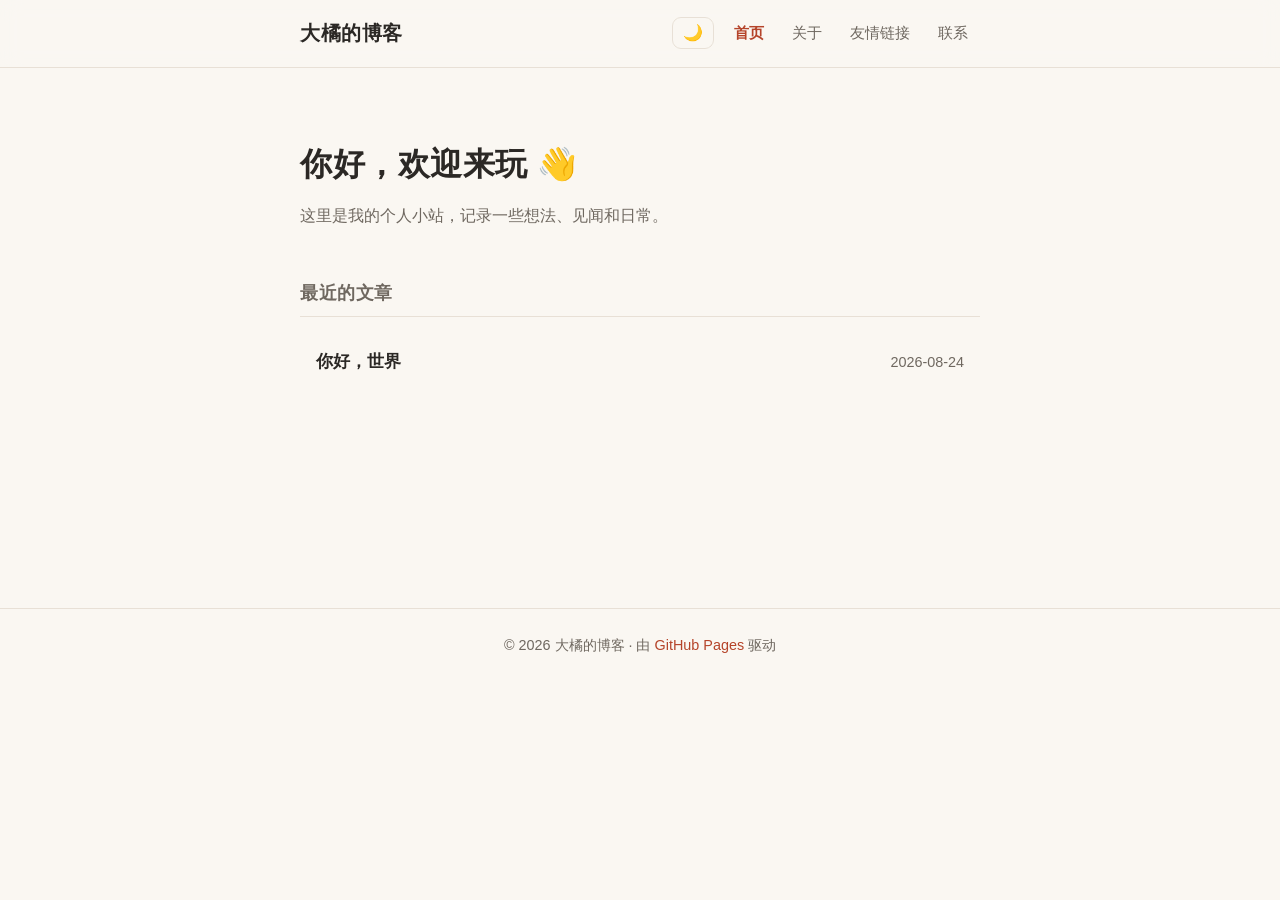
==== index.html @ a306d359 "feat: 大橘的博客初始上线" ====
<!DOCTYPE html>
<html lang="zh-CN">
<head>
  <meta charset="UTF-8">
  <meta name="viewport" content="width=device-width, initial-scale=1.0">
  <script>
    (function () {
      var t = localStorage.getItem('theme');
      if (t === 'dark' || (!t && window.matchMedia('(prefers-color-scheme: dark)').matches)) {
        document.documentElement.setAttribute('data-theme', 'dark');
      }
    })();
  </script>
  <title>大橘的博客</title>
  <meta name="description" content="一个纯中文的个人小站，记录想法与生活。">
  <link rel="stylesheet" href="css/style.css">
</head>
<body>
  <header class="site-header">
    <div class="container header-inner">
      <a class="site-title" href="index.html">大橘的博客</a>
      <div class="header-actions">
        <button class="theme-toggle" aria-label="切换深色/浅色主题">🌙</button>
        <button class="nav-toggle" aria-label="打开菜单" aria-expanded="false"><span></span><span></span><span></span></button>
      </div>
      <nav class="site-nav">
        <a href="index.html" class="active">首页</a>
        <a href="about.html">关于</a>
        <a href="friends.html">友情链接</a>
        <a href="contact.html">联系</a>
      </nav>
    </div>
  </header>

  <main class="container">
    <section class="hero">
      <h1>你好，欢迎来玩 👋</h1>
      <p>这里是我的个人小站，记录一些想法、见闻和日常。</p>
    </section>

    <section class="section">
      <h2>最近的文章</h2>
      <ul class="post-list">
        <li>
          <a class="post-link" href="posts/2026-08-24-hello.html">
            <span class="post-title">你好，世界</span>
            <time class="post-date">2026-08-24</time>
          </a>
        </li>
      </ul>
    </section>
  </main>

  <footer class="site-footer">
    <div class="container">
      <p>© 2026 大橘的博客 · 由 <a href="https://pages.github.com/" target="_blank" rel="noopener">GitHub Pages</a> 驱动</p>
    </div>
  </footer>

  <script src="js/main.js"></script>
</body>
</html>
---- css/style.css ----
/* ===== 主题变量 ===== */
:root {
  --bg: #faf7f2;
  --bg-translucent: rgba(250, 247, 242, 0.85);
  --surface: #ffffff;
  --text: #2b2825;
  --text-secondary: #6f6860;
  --border: #e8e0d6;
  --accent: #b5442a;
  --accent-hover: #9c3821;
  --accent-soft: rgba(181, 68, 42, 0.08);
  --shadow: 0 1px 2px rgba(60, 45, 30, 0.05), 0 6px 18px rgba(60, 45, 30, 0.07);
  --radius: 14px;
  --maxw: 720px;
}

[data-theme="dark"] {
  --bg: #161512;
  --bg-translucent: rgba(22, 21, 18, 0.85);
  --surface: #201d19;
  --text: #e9e3d8;
  --text-secondary: #a39a8c;
  --border: #343028;
  --accent: #e08a6a;
  --accent-hover: #ee9b7d;
  --accent-soft: rgba(224, 138, 106, 0.12);
  --shadow: 0 1px 2px rgba(0, 0, 0, 0.3), 0 6px 18px rgba(0, 0, 0, 0.35);
}

/* ===== 基础 ===== */
* {
  box-sizing: border-box;
}

html {
  scroll-behavior: smooth;
}

body {
  margin: 0;
  background: var(--bg);
  color: var(--text);
  font-family: -apple-system, BlinkMacSystemFont, "Segoe UI", "PingFang SC",
    "Hiragino Sans GB", "Microsoft YaHei", "Noto Sans SC", sans-serif;
  line-height: 1.75;
  font-size: 16px;
  -webkit-font-smoothing: antialiased;
  text-rendering: optimizeLegibility;
  transition: background-color 0.25s ease, color 0.25s ease;
}

a {
  color: var(--accent);
  text-decoration: none;
}

a:hover {
  color: var(--accent-hover);
}

::selection {
  background: var(--accent);
  color: #fff;
}

.container {
  max-width: var(--maxw);
  margin: 0 auto;
  padding: 0 20px;
}

/* ===== 头部 ===== */
.site-header {
  position: sticky;
  top: 0;
  z-index: 50;
  background: var(--bg-translucent);
  -webkit-backdrop-filter: blur(10px);
  backdrop-filter: blur(10px);
  border-bottom: 1px solid var(--border);
}

.header-inner {
  display: flex;
  flex-wrap: wrap;
  align-items: center;
  gap: 8px;
  padding-top: 14px;
  padding-bottom: 14px;
}

.site-title {
  font-size: 1.25rem;
  font-weight: 700;
  color: var(--text);
  margin-right: auto;
  letter-spacing: 0.5px;
}

.site-title:hover {
  color: var(--accent);
}

.header-actions {
  display: flex;
  align-items: center;
  gap: 6px;
}

.theme-toggle,
.nav-toggle {
  background: none;
  border: 1px solid var(--border);
  color: var(--text);
  cursor: pointer;
  border-radius: 9px;
  font-size: 1rem;
  line-height: 1;
  transition: background-color 0.2s ease, border-color 0.2s ease;
}

.theme-toggle {
  padding: 7px 10px;
}

.theme-toggle:hover,
.nav-toggle:hover {
  background: var(--accent-soft);
  border-color: var(--accent);
}

.site-nav {
  display: flex;
  gap: 4px;
  align-items: center;
}

.site-nav a {
  color: var(--text-secondary);
  padding: 6px 12px;
  border-radius: 999px;
  font-size: 0.95rem;
  transition: color 0.2s ease, background-color 0.2s ease;
}

.site-nav a:hover {
  color: var(--text);
  background: var(--accent-soft);
}

.site-nav a.active {
  color: var(--accent);
  font-weight: 600;
}

/* 汉堡按钮 */
.nav-toggle {
  display: none;
  flex-direction: column;
  gap: 5px;
  padding: 11px 12px;
}

.nav-toggle span {
  display: block;
  width: 18px;
  height: 2px;
  background: var(--text);
  border-radius: 2px;
  transition: transform 0.2s ease, opacity 0.2s ease;
}

.nav-toggle.open span:nth-child(1) {
  transform: translateY(7px) rotate(45deg);
}

.nav-toggle.open span:nth-child(2) {
  opacity: 0;
}

.nav-toggle.open span:nth-child(3) {
  transform: translateY(-7px) rotate(-45deg);
}

/* ===== 主内容 ===== */
main.container {
  padding-top: 40px;
  padding-bottom: 64px;
  min-height: 60vh;
}

.hero {
  padding: 28px 0 20px;
}

.hero h1 {
  font-size: 2rem;
  margin: 0 0 10px;
  letter-spacing: 0.5px;
}

.hero p {
  color: var(--text-secondary);
  margin: 0;
}

.section {
  margin-top: 28px;
}

.section > h1,
.section > h2 {
  font-size: 1.1rem;
  margin: 0 0 16px;
  padding-bottom: 8px;
  border-bottom: 1px solid var(--border);
  color: var(--text-secondary);
  letter-spacing: 0.5px;
  font-weight: 600;
}

.section p {
  margin: 0 0 1em;
}

/* ===== 文章列表 ===== */
.post-list {
  list-style: none;
  margin: 0;
  padding: 0;
  display: flex;
  flex-direction: column;
  gap: 4px;
}

.post-link {
  display: flex;
  align-items: baseline;
  justify-content: space-between;
  gap: 16px;
  padding: 14px 16px;
  border-radius: var(--radius);
  color: var(--text);
  transition: background-color 0.2s ease, box-shadow 0.2s ease, transform 0.2s ease;
}

.post-link:hover {
  background: var(--surface);
  color: var(--text);
  box-shadow: var(--shadow);
  transform: translateY(-1px);
}

.post-title {
  font-size: 1.05rem;
  font-weight: 600;
}

.post-date {
  color: var(--text-secondary);
  font-size: 0.9rem;
  white-space: nowrap;
  font-variant-numeric: tabular-nums;
}

/* ===== 文章详情 ===== */
.post {
  max-width: 680px;
  margin: 0 auto;
}

.post h1 {
  font-size: 1.9rem;
  line-height: 1.3;
  margin: 0 0 8px;
}

.post-meta {
  color: var(--text-secondary);
  font-size: 0.9rem;
  margin: 0 0 28px;
}

.post-body {
  font-size: 1.02rem;
}

.post-body p {
  margin: 0 0 1.2em;
}

.post-body h2,
.post-body h3 {
  margin: 1.6em 0 0.6em;
  line-height: 1.4;
}

.post-body a {
  text-decoration: underline;
  text-underline-offset: 3px;
}

.post-body code {
  background: var(--accent-soft);
  padding: 2px 6px;
  border-radius: 6px;
  font-size: 0.9em;
}

.post-body img {
  max-width: 100%;
  border-radius: 10px;
}

.post-body blockquote {
  margin: 1.2em 0;
  padding: 4px 18px;
  border-left: 3px solid var(--accent);
  color: var(--text-secondary);
  background: var(--accent-soft);
  border-radius: 0 10px 10px 0;
}

/* ===== 友情链接 ===== */
.friend-list {
  list-style: none;
  margin: 0;
  padding: 0;
  display: flex;
  flex-direction: column;
  gap: 10px;
}

.friend-item a {
  display: flex;
  flex-direction: column;
  gap: 2px;
  padding: 16px 18px;
  background: var(--surface);
  border: 1px solid var(--border);
  border-radius: var(--radius);
  color: var(--text);
  transition: border-color 0.2s ease, box-shadow 0.2s ease, transform 0.2s ease;
}

.friend-item a:hover {
  border-color: var(--accent);
  box-shadow: var(--shadow);
  transform: translateY(-1px);
}

.friend-name {
  font-weight: 600;
}

.friend-desc {
  color: var(--text-secondary);
  font-size: 0.9rem;
}

/* ===== 表单 ===== */
.contact-form {
  display: flex;
  flex-direction: column;
  gap: 18px;
  margin-top: 20px;
}

.form-row {
  display: flex;
  flex-direction: column;
  gap: 6px;
}

.form-row label {
  font-size: 0.9rem;
  color: var(--text-secondary);
  font-weight: 600;
}

.form-row input,
.form-row textarea {
  padding: 12px 14px;
  border: 1px solid var(--border);
  border-radius: 10px;
  background: var(--surface);
  color: var(--text);
  font: inherit;
  font-size: 0.98rem;
  transition: border-color 0.2s ease, box-shadow 0.2s ease;
}

.form-row input::placeholder,
.form-row textarea::placeholder {
  color: var(--text-secondary);
  opacity: 0.7;
}

.form-row input:focus,
.form-row textarea:focus {
  outline: none;
  border-color: var(--accent);
  box-shadow: 0 0 0 3px var(--accent-soft);
}

.btn {
  align-self: flex-start;
  background: var(--accent);
  color: #fff;
  border: none;
  padding: 12px 24px;
  border-radius: 10px;
  font: inherit;
  font-size: 0.98rem;
  font-weight: 600;
  cursor: pointer;
  transition: background-color 0.2s ease, transform 0.2s ease;
}

.btn:hover {
  background: var(--accent-hover);
  transform: translateY(-1px);
}

.thanks {
  text-align: center;
  padding-top: 40px;
}

/* ===== 页脚 ===== */
.site-footer {
  border-top: 1px solid var(--border);
  padding: 24px 0;
  color: var(--text-secondary);
  font-size: 0.9rem;
}

.site-footer p {
  margin: 0;
  text-align: center;
}

/* ===== 响应式 ===== */
@media (max-width: 640px) {
  .nav-toggle {
    display: flex;
  }

  .site-nav {
    display: none;
    width: 100%;
    flex-direction: column;
    align-items: stretch;
    padding-top: 8px;
  }

  .site-nav.open {
    display: flex;
  }

  .site-nav a {
    padding: 10px 12px;
    text-align: center;
  }

  .hero h1 {
    font-size: 1.7rem;
  }

  .post h1 {
    font-size: 1.55rem;
  }

  .post-link {
    flex-direction: column;
    gap: 2px;
  }
}
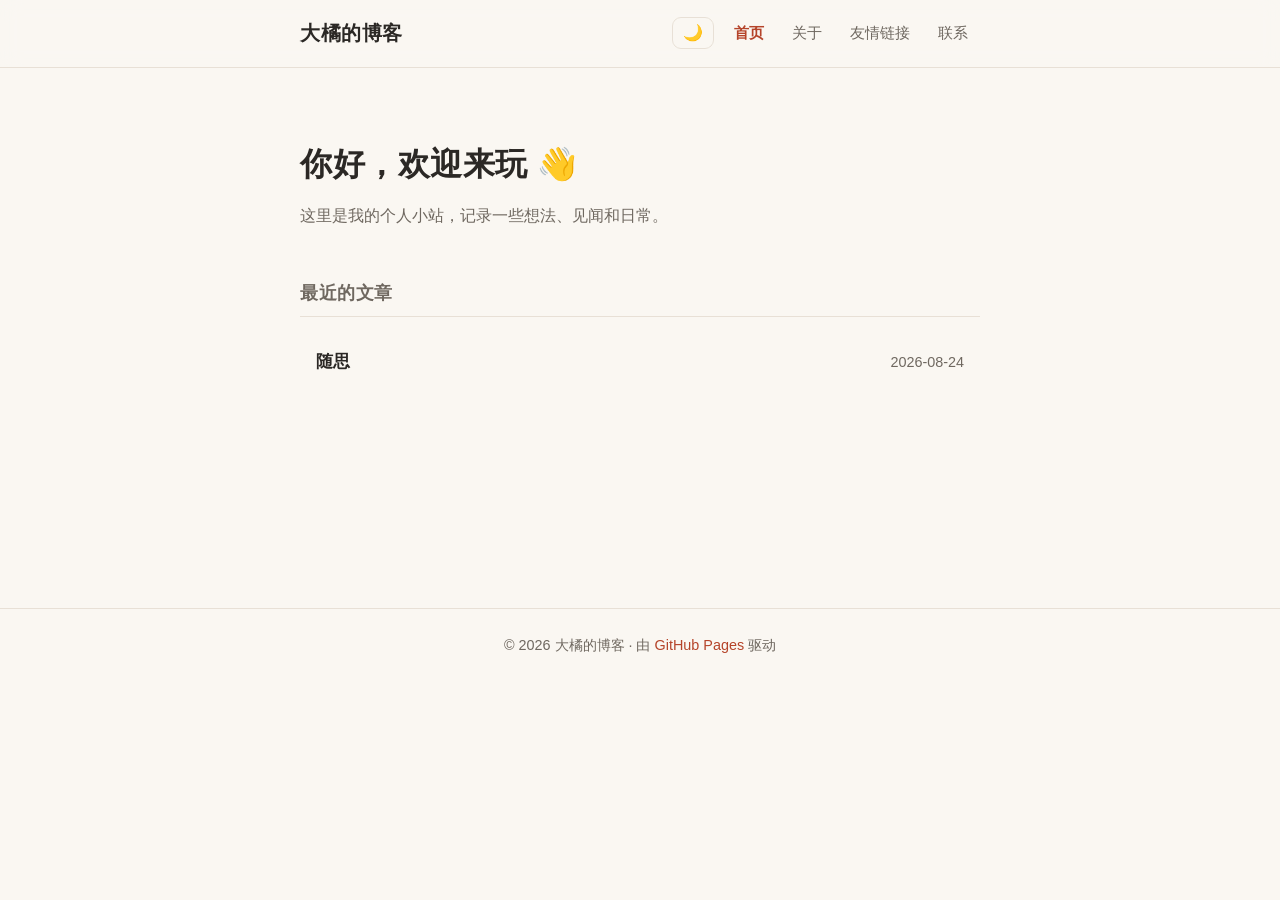
==== commit fd806437: "发布文章：随思" ====
--- a/index.html
+++ b/index.html
@@ -12,7 +12,7 @@
     })();
   </script>
   <title>大橘的博客</title>
-  <meta name="description" content="一个纯中文的个人小站，记录想法与生活。">
+  <meta name="description" content="个人小站，记录想法与生活。">
   <link rel="stylesheet" href="css/style.css">
 </head>
 <body>
@@ -42,8 +42,8 @@
       <h2>最近的文章</h2>
       <ul class="post-list">
         <li>
-          <a class="post-link" href="posts/2026-08-24-hello.html">
-            <span class="post-title">你好，世界</span>
+          <a class="post-link" href="posts/随思.html">
+            <span class="post-title">随思</span>
             <time class="post-date">2026-08-24</time>
           </a>
         </li>
